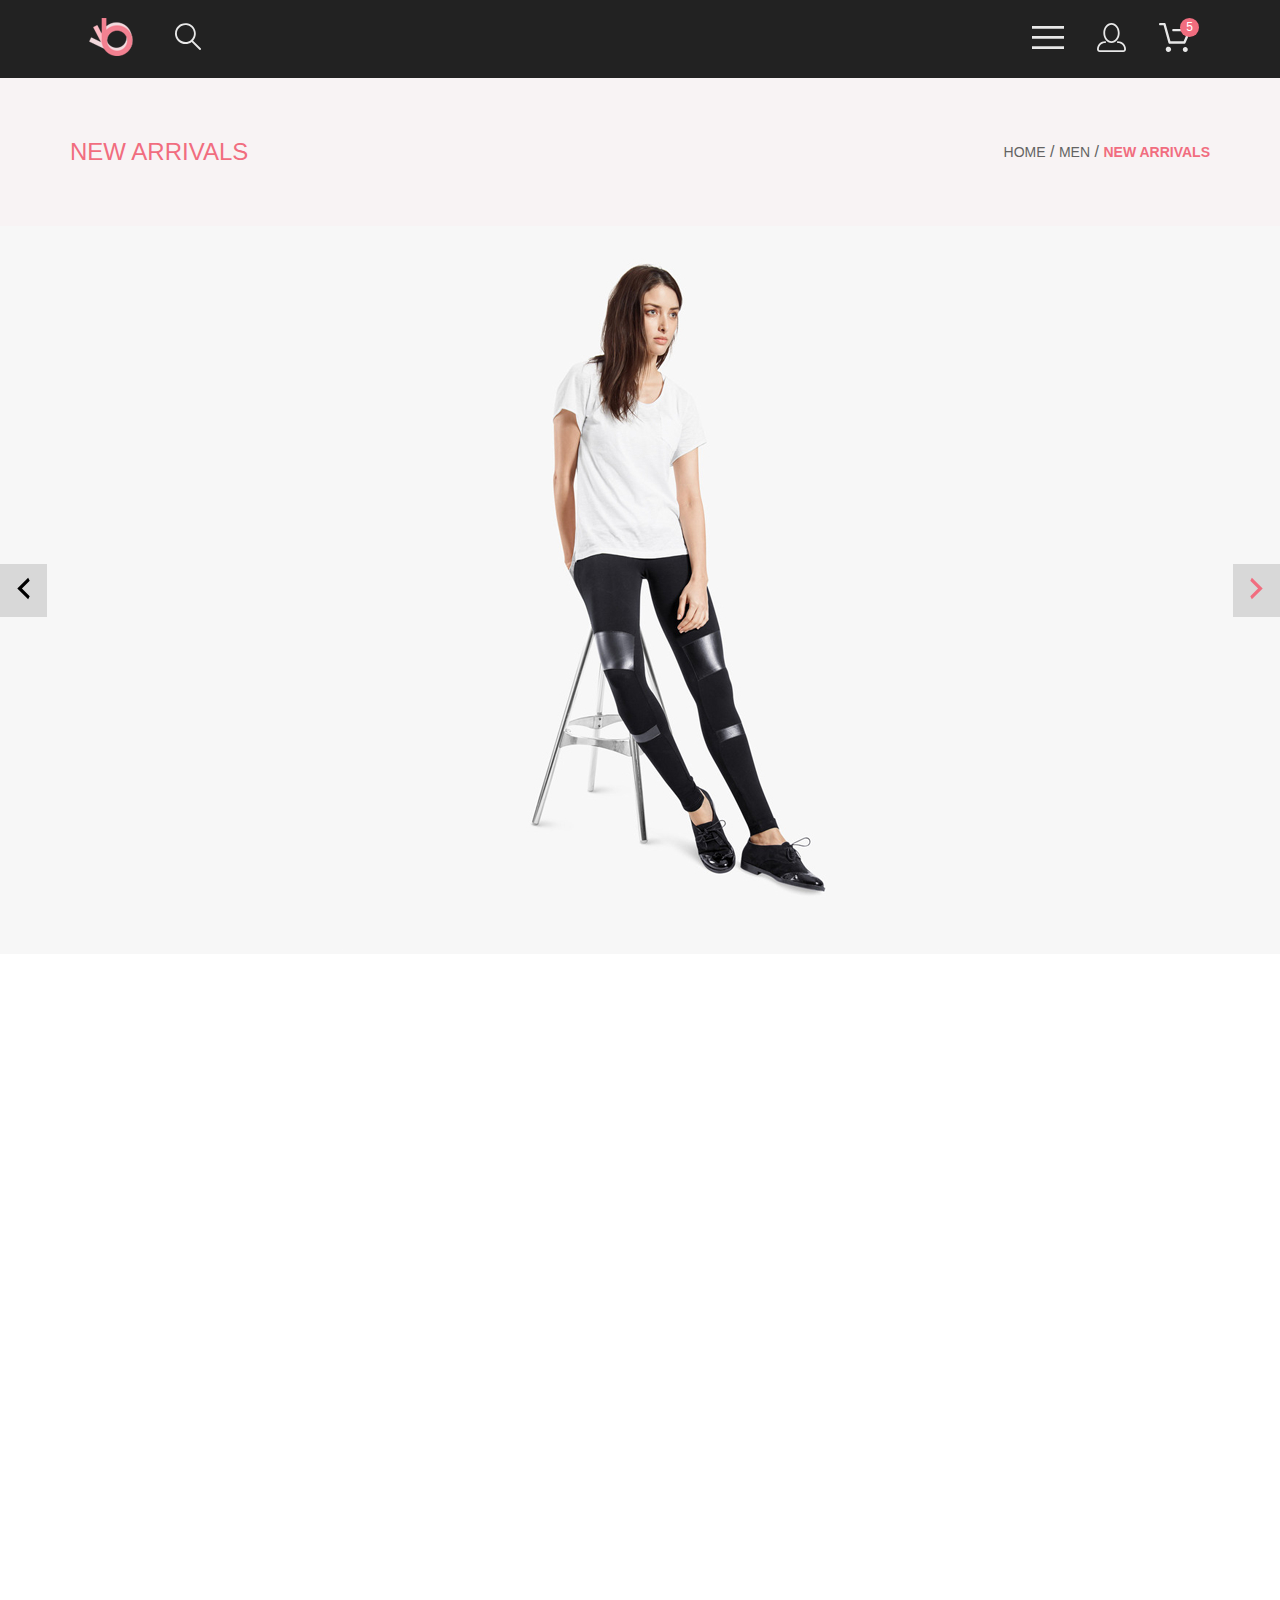
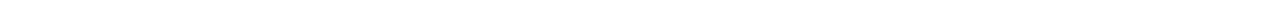
==== shop/product.html @ 3f3914ee "Add files via upload" ====
<!DOCTYPE html>
<html lang="en">
  <head>
    <meta charset="UTF-8" />
    <meta http-equiv="X-UA-Compatible" content="IE=edge" />
    <meta name="viewport" content="width=device-width, initial-scale=1.0" />
    <link rel="stylesheet" href="style.css" />
    <link
      rel="stylesheet"
      href="https://cdnjs.cloudflare.com/ajax/libs/font-awesome/5.15.2/css/all.min.css"
      integrity="sha512-HK5fgLBL+xu6dm/Ii3z4xhlSUyZgTT9tuc/hSrtw6uzJOvgRr2a9jyxxT1ely+B+xFAmJKVSTbpM/CuL7qxO8w=="
      crossorigin="anonymous"
    />
    <title>Product</title>
  </head>
  <body>
    <header class="header">
      <div class="container">
        <ul class="menu">
          <li class="item-1">
            <a href=""><img src="img/Group2.svg" alt="logo" /></a>
          </li>
          <li class="item-2">
            <a href=""><img src="img/Forma1.svg" alt="search" /></a>
          </li>
          <li class="item-3">
            <a href=""><img src="img/Forma1(1).svg" alt="#" /></a>
          </li>
          <li class="item-4">
            <a href=""><img src="img/Forma1(2).svg" alt="#" /></a>
          </li>
          <li class="item-5">
            <a href=""><img src="img/Forma1(3).svg" alt="#" /></a>
            <span>5</span>
          </li>
        </ul>
      </div>
    </header>

    <div class="newArrivals">
      <div class="container">
        <h1>NEW ARRIVALS</h1>
        <nav>
          <a href="">HOME</a>
          <span>/</span>
          <a href="">MEN</a>
          <span>/</span>
          <a href="">NEW ARRIVALS</a>
        </nav>
      </div>
    </div>
    <div class="productPagination">
      <div class="paginationButton">
        <img src="img/pagLeftBlack.svg" alt="#" />
      </div>
      <div><img src="img/productWomen.jpg" alt="#" /></div>
      <div class="paginationButton">
        <img src="img/pagRightPink.svg" alt="#" />
      </div>
    </div>
  </body>
</html>
---- shop/style.css ----
* {
  margin: 0;
  padding: 0;
}
.container {
  max-width: 1140px;
  margin: 0 auto;
}

@import url("https://fonts.googleapis.com/css2?family=Lato:ital,wght@0,400;0,700;1,900&display=swap");

body {
  font-family: Lato, sans-serif;
}

/* Меню навигации*/
.header {
  background: #222222;
}
.menu {
  list-style: none;
  display: flex;
  justify-content: space-between;
  align-items: center;
  padding: 18px 19px;
}
.item-1 {
  margin-right: 41px;
}
.item-3 {
  margin-left: auto;
  margin-right: 33px;
}
.item-4 {
  margin-right: 33px;
}
.item-5 {
  position: relative;
}
.item-5 span {
  display: inline-block;
  width: 19px;
  height: 19px;
  color: white;
  background: #f16d7f;
  border-radius: 50%;
  position: absolute;
  text-align: center;
  right: -8px;
  top: -5px;
  font-size: 12px;
  line-height: 19px;
}

/*Изображение и название*/
.brand {
  background: #f1e4e6;
  min-height: 363px;
  display: flex;
  align-items: center;
}
.logobrand {
  padding-left: 65px;
}
.logo {
  display: block;
  object-fit: cover;
  max-width: 100%;
  height: auto;
}
.man {
  display: block;
  object-fit: cover;
  max-width: 100%;
  height: auto;
}

/*Категории одежды*/
.category {
  display: flex;
  justify-content: space-between;
  margin-top: 65px;
  margin-bottom: 30px;
}
.category img {
  object-fit: cover;
  width: 100%;
}
.luxirous img {
  object-fit: cover;
  width: 100%;
  height: 100%;
}

.category > div {
  position: relative;
}
.category p {
  position: absolute;
  font-weight: 400;
  font-size: 16px;
  line-height: 19px;
  text-align: center;
  color: #ffffff;
  text-transform: uppercase;
  top: 90px;
  width: 100%;
}
.category span {
  color: #f16d7f;
  font-weight: 700;
  font-size: 24px;
  line-height: 29px;
}
.luxirous p {
  position: absolute;
  font-weight: 400;
  font-size: 16px;
  line-height: 19px;
  text-align: center;
  color: #ffffff;
  text-transform: uppercase;
  top: 60px;
  width: 100%;
  align-items: center;
}
.luxirous p span {
  color: #f16d7f;
  font-weight: 700;
  font-size: 24px;
  line-height: 29px;
}
.luxirous {
  position: relative;
  max-height: 180px;
  min-height: 111px;
}

.fetured {
  margin-bottom: 96px;
}
.feturedHeader {
  text-align: center;
  color: #222222;
}
.feturedTitle {
  text-align: center;
  color: #9f9f9f;
  font-size: 14px;
  margin-bottom: 48px;
}
.feturedItems {
  display: grid;
  grid-template-columns: repeat(3, 1fr);
  gap: 30px;
}
.feturedItem {
  background: #f8f8f8;
}
.feturedItems img {
  width: 100%;
  display: block;
}
.feturedName {
  color: #000000;
  font-size: 13px;

  padding-bottom: 12px;
}
.feturedText {
  font-weight: 300;
  font-size: 14px;
  color: #5d5d5d;
}
.feturedPrice {
  font-weight: 400;
  font-size: 16px;
  color: #f16d7f;
  padding-top: 18px;
}
.feturedData {
  padding: 23px 16px 20px;
}
.feturedImgWrap {
  position: relative;
}

.feturedItem:hover .feturedImgDark {
  display: flex;
}

.feturedImgDark {
  position: absolute;
  width: 100%;
  height: 100%;
  left: 0;
  top: 0;
  background: rgba(58, 56, 56, 0.86);
  display: none;
  justify-content: center;
  align-items: center;
}

.feturedImgDark button {
  background: none;
  border: 1px solid white;
  color: white;
  display: flex;
  align-items: center;
  padding: 10px 14px;
  font-size: 14px;
  font-family: inherit;
}

.feturedImgDark button img {
  width: 26px;
  height: 24px;
  margin-right: 11px;
}
.feturedBtn {
  border: 1px solid #f26376;
  margin-top: 48px;
  padding: 15px 40px;
  display: block;
  margin-left: auto;
  margin-right: auto;
  background: none;
  color: #f26376;
  font-family: inherit;
  font-size: 16px;
  line-height: 19px;
}
.feturedBtn:hover {
  color: #ffffff;
  background: #ff6a6a;
}

/*Адаптив*/

@media (max-width: 667px) {
  .item-4 {
    display: none;
  }
  .item-5 {
    display: none;
  }
  .item-3 {
    margin-right: 0px;
  }
  .man {
    display: none;
  }
  .category {
    flex-direction: column;
    row-gap: 32px;
    padding: 30px 16px;
  }
  .category div p {
    top: 100px;
  }
  .logobrand {
    justify-content: center;
    padding-left: 15px;
    padding-right: 15px;
  }
  .luxirous p {
    top: 30px;
  }
  .luxirous img {
    min-height: 111px;
  }
  .luxirous {
    margin-left: 16px;
    margin-right: 16px;
  }
  body .fetured .feturedItems {
    display: grid;
    grid-template-columns: 1fr;
    row-gap: 16px;
  }
  body .fetured {
    padding-left: 8px;
    padding-right: 8px;
  }
}

@media (max-width: 768px) {
  .category {
    margin-top: 20px;
    column-gap: 20px;
    padding-left: 16px;
    padding-right: 16px;
    margin-bottom: 20px;
  }
  .category p {
    top: 58px;
  }
  .logobrand {
    padding-left: 39px;
  }
  .luxirous {
    margin-left: 16px;
    margin-right: 16px;
  }
  .luxirous p {
    top: 30px;
  }
  .fetured {
    padding-left: 16px;
    padding-right: 16px;
  }
  .fetured .feturedItems {
    display: grid;
    grid-template-columns: 1fr 1fr;
    row-gap: 16px;
    column-gap: 16px;
  }
}

/*Footer*/
.footerInfo {
  background: #222224;
}
.footerItems {
  display: grid;
  grid-template-columns: repeat(3, 1fr);
  column-gap: 30px;
  padding-top: 100px;
  padding-bottom: 100px;
}
.itemName {
  font-size: 20px;
  color: #fbfbfb;
  padding-top: 28px;
  padding-bottom: 16px;
}
.itemText {
  font-size: 14px;
  color: #fbfbfb;
  max-width: 347px;
  display: block;
}
.footerItem {
  display: flex;
  flex-direction: column;
  text-align: center;
  align-items: center;
}

.subscribe {
  background: url(img/backfooter.jpg) no-repeat;
  background-size: cover;
}
.subscribe .container {
  display: flex;
  justify-content: space-between;
  max-height: 448px;
  padding-top: 87px;
  padding-bottom: 126px;
}
.subscribeLeft {
  display: flex;
  flex-direction: column;
  align-items: center;
  max-width: 360px;
  text-align: center;
}
.subscribeRight {
  display: flex;
  flex-direction: column;
  align-items: center;
}
.subscribeUserText {
  padding-top: 30px;
  font-size: 20px;
  color: #222224;
}
.subscribeTitle {
  font-weight: 700;
  font-size: 24px;
  color: #222224;
  max-width: 271px;
  text-align: center;
}
.subscribeText {
  font-size: 14px;
  color: #222224;
  max-width: 271px;
  text-align: center;
  padding-bottom: 32px;
}
.subscribeForm {
  height: 47px;
}

.subscribeForm input {
  height: inherit;
  background: #e1e1e1;
  border: none;
  padding: 6px 21px;
  box-sizing: border-box;
  border-top-left-radius: 30px;
  border-bottom-left-radius: 30px;
  float: left;
  width: 185px;
}

.subscribeForm input::-webkit-input-placeholder {
  color: #222224;
  font-family: inherit;
  opacity: 0.67;
}
.subscribeForm input::-moz-placeholder {
  color: #222224;
  font-family: inherit;
  opacity: 0.67;
}
.subscribeForm input:-ms-input-placeholder {
  color: #222224;
  font-family: inherit;
  opacity: 0.67;
}
.subscribeForm input:-moz-placeholder {
  color: #222224;
  font-family: inherit;
  opacity: 0.67;
}
.subscribeForm button {
  height: inherit;
  border: none;
  color: white;
  font-family: inherit;
  font-size: 14px;
  line-height: 17px;
  background: #f16d7f;
  border-top-right-radius: 28px;
  border-bottom-right-radius: 28px;
  padding: 0 17px;
}
.footer {
  background: #222224;
  padding-top: 30px;
  padding-bottom: 30px;
}

.footer .container {
  display: flex;
  align-items: center;
  justify-content: space-between;
}

.footerLeft {
  display: flex;
}

.footer a {
  color: black;
  background: white;
  width: 32px;
  height: 32px;
  display: flex;
  justify-content: center;
  align-items: center;
  text-decoration: none;
}

.footer a:hover {
  background: #f16d7f;
  color: white;
}

.footer a:not(:last-child) {
  margin-right: 7px;
}

.footerRight {
  color: white;
}
@media (max-width: 768px) {
  .footerItems {
    grid-template-columns: 1fr;
    padding-top: 48px;
    padding-bottom: 64px;
    row-gap: 48px;
  }
  .subscribe .container {
    flex-direction: column;
    align-items: center;
    row-gap: 48px;
    padding-top: 43px;
    padding-bottom: 140px;
  }
  .footer .container {
    padding-left: 32px;
    padding-right: 32px;
  }
}
@media (max-width: 375px) {
  .footerItems {
    padding-left: 14px;
    padding-right: 14px;
  }
  .footer .container {
    flex-direction: column-reverse;
    row-gap: 40px;
    padding-top: 43px;
    padding-bottom: 9px;
  }
}

/*Catalog*/

.newArrivals {
  background: #f8f3f4;
}
.newArrivals .container {
  display: flex;
  justify-content: space-between;
  padding-top: 59px;
  padding-bottom: 60px;
  align-items: center;
}
.newArrivals h1 {
  color: #f16d7f;
  font-size: 24px;
  font-weight: normal;
  line-height: 29px;
}
.newArrivals nav a {
  text-decoration: none;
  color: #636363;
  font-size: 14px;
  font-weight: 300;
  line-height: 17px;
}
.newArrivals nav span {
  color: #636363;
}
.newArrivals nav a:last-of-type {
  color: #f16d7f;
  font-weight: bold;
}
.filters .container {
  display: flex;
  padding-top: 52px;
  padding-bottom: 65px;
  color: #f16d7f;
  font-size: 14px;
  line-height: 17px;
  font-style: normal;
}
.filtersLeft {
  display: flex;
  align-items: center;
  margin-left: 16px;
}
.filtersRight {
  display: flex;
  margin-left: 304px;
}
.filtersRight img {
  padding-left: 10px;
  padding-right: 48px;
}
.filtersLeft img {
  padding-left: 11px;
}
.pagination {
  width: 283px;
  height: 43px;
  padding: 13px 15px;
  border: 1px solid #ebebeb;
  margin: 0 auto;
  box-sizing: border-box;
  display: flex;
  justify-content: space-between;
  margin-top: 48px;
}
.pagination a {
  text-decoration: none;
  color: #c4c4c4;
  font-size: 16px;
  font-weight: 300;
  border-radius: 3px;
}
.pagination a:hover {
  color: #ef5b70;
}

@media (max-width: 768px) {
  .newArrivals .container {
    padding-left: 16px;
    padding-right: 16px;
    row-gap: 32px;
  }
  .filtersRight {
    align-items: center;
    margin-left: 276px;
  }
  .filterTrending {
    display: flex;
    align-items: center;
  }
  .filterSize {
    display: flex;
    align-items: center;
  }
  .filterPrice {
    display: flex;
    align-items: center;
  }
  .filtersLeft img {
    width: 15px;
    height: 10px;
  }
  .filtersRight img {
    width: 10px;
    height: 5px;
  }
  .feturedItems > div:nth-child(3) {
    display: none;
  }
}
@media (max-width: 667px) {
  .newArrivals .container {
    flex-direction: column;
  }
  .filtersRight {
    margin-left: 61px;
  }
  .filtersLeft {
    margin-left: 8px;
  }
  .filtersLeft span {
    display: none;
  }
  .filtersLeft img {
    width: 37px;
    height: 25px;
  }
  .filters .container {
    font-size: 12px;
  }

  .filtersRight img {
    padding-left: 5px;
    padding-right: 10px;
  }
  .filtersPrice img {
    padding-right: 0px;
  }
}

/*Product*/
.productPagination {
  background: #f7f7f7;
  display: flex;
  align-items: center;
  justify-content: space-between;
  position: relative;
  margin-bottom: 665px;
}
.productPagination img {
  object-fit: cover;
  width: 100%;
  height: 100%;
}
.paginationButton {
  background: rgba(42, 42, 42, 0.15);
  padding: 13px 17px;
}
.addToCart {
  position: absolute;
  background: #ffffff;
  margin-bottom: 130px;
  border: 1px solid #eaeaea;
  text-align: center;
  align-items: center;
  top: 920px;
  margin-bottom: 128px;
  text-align: center;
  padding-bottom: 65px;
}
.productButton {
  border: 1px solid #ff6a6a;
  align-items: center;
  padding: 10px 14px;
  font-size: 14px;
  font-family: inherit;
  color: #f26376;
  display: flex;
  justify-content: space-between;
  margin: 0 auto;
  background-color: white;
}
.productButton img {
  padding-right: 23px;
}
.productDescription {
  padding-left: 293px;
  padding-right: 294px;
}
.productDescription h2 {
  font-size: 14px;
  line-height: 17px;
  color: #f16d7f;
  padding-top: 64px;
  padding-bottom: 12px;
  font-weight: 300;
}
.productDescription h1 {
  font-size: 18px;
  line-height: 22px;
  color: #4d4d4d;
  padding-top: 12px;
  padding-bottom: 64px;
  font-weight: 300;
}
.productText {
  font-size: 14px;
  line-height: 17px;
  color: #f16d7f;
  font-weight: 300;
}
.productPrice {
  font-size: 24px;
  line-height: 27px;
  color: #ef5b70;
  padding-top: 32px;
  padding-bottom: 65px;
  font-weight: 300;
}
.lineFirst {
  width: 63px;
  height: 3px;
  background-color: #ef5b70;
  margin: 0 auto;
}
.lineSecond {
  color: #eaeaea;
  max-width: 641px;
  margin: 0 auto;
}
.productFilters {
  display: flex;
  justify-content: center;
  color: #6f6e6e;
  padding-top: 65px;
  padding-bottom: 48px;
}
.filterChooseSize {
  padding-left: 23px;
  padding-right: 23px;
}

@media (max-width: 768px) {
  .addToCart {
    top: 930px;
  }
  .productDescription {
    padding-left: 106px;
    padding-right: 107px;
  }
}

@media (max-width: 667px) {
  .addToCart {
    top: 630px;
  }
  .lineSecond {
    max-width: 175px;
  }
  .productFilters {
    font-size: 10px;
  }
  .productDescription {
    padding-left: 24px;
    padding-right: 24px;
  }
}
@media (max-width: 375px) {
  .addToCart {
    top: 570px;
  }
}
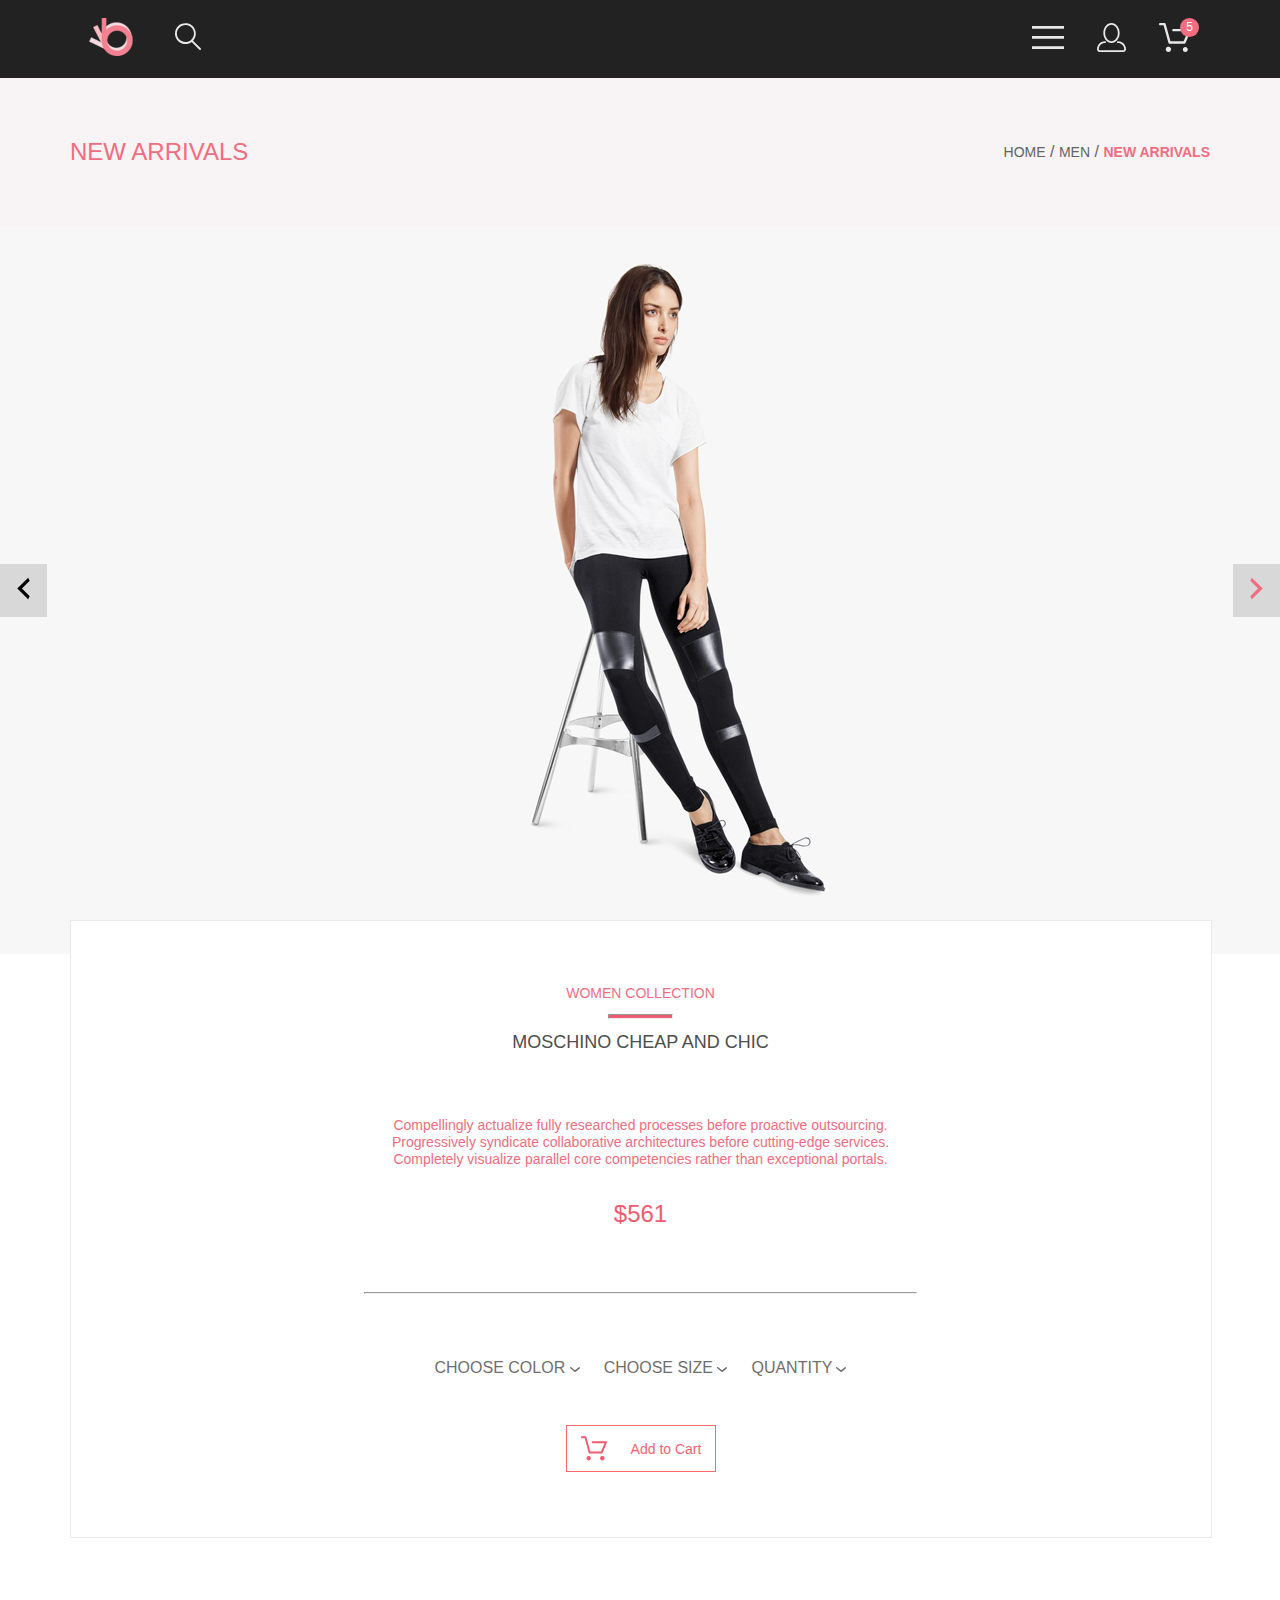
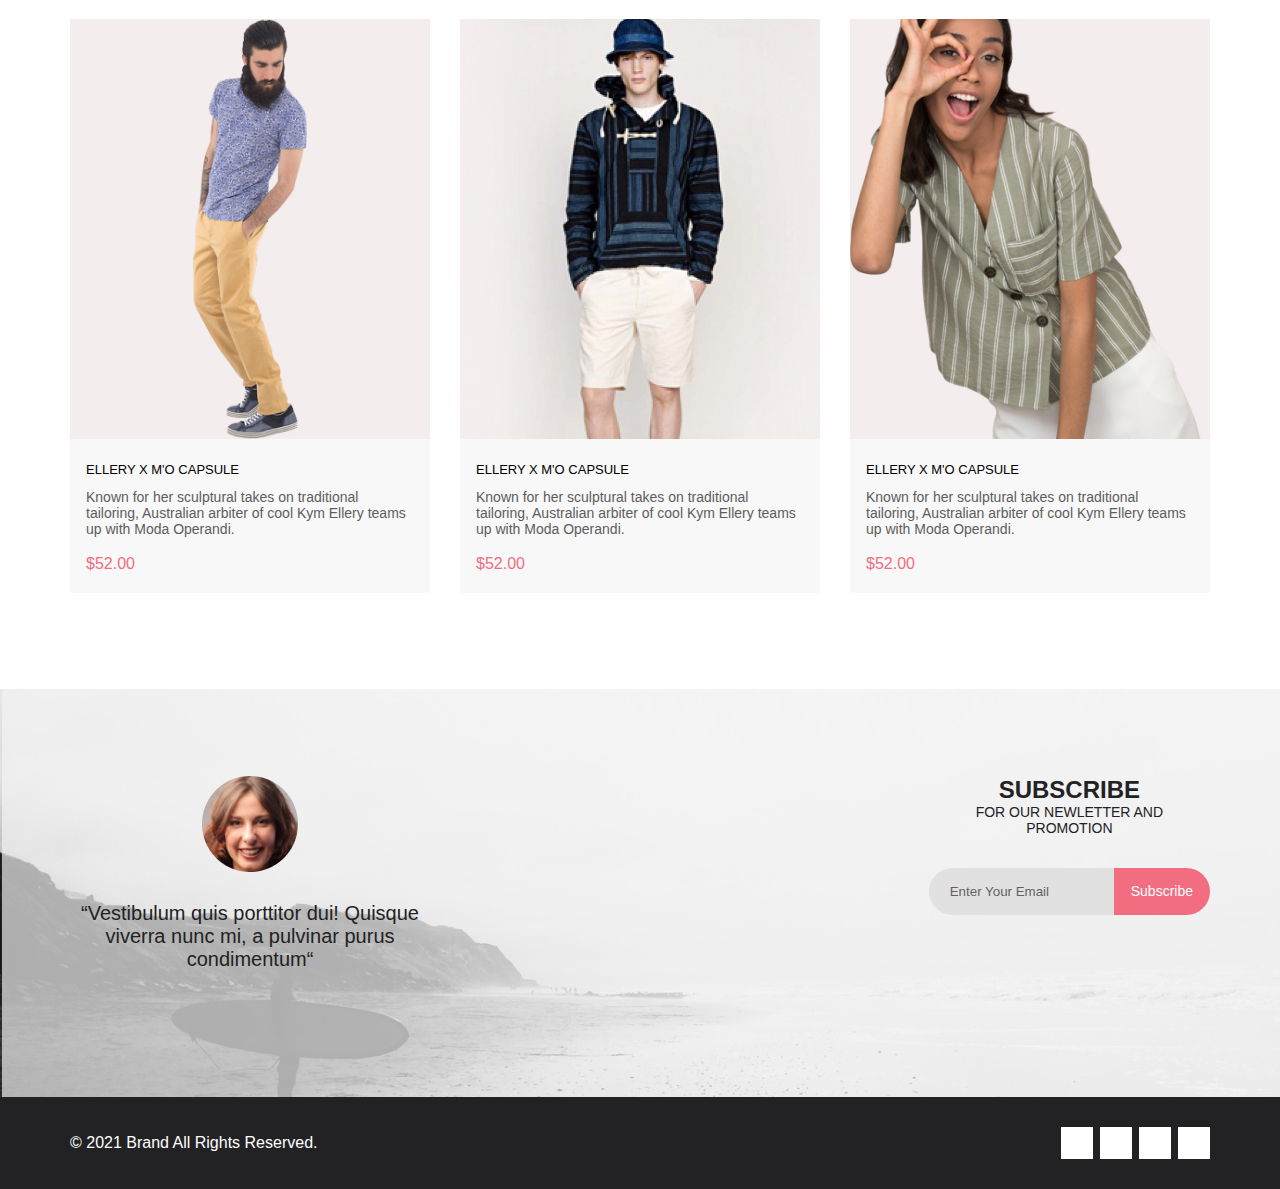
==== commit 5c16f538: "Add files via upload" ====
--- a/shop/product.html
+++ b/shop/product.html
@@ -50,13 +50,136 @@
       </div>
     </div>
     <div class="productPagination">
-      <div class="paginationButton">
-        <img src="img/pagLeftBlack.svg" alt="#" />
+      <div class="paginationButton"><img src="img/pagLeftBlack.svg" alt="#" /></div>
+      <div><img src="img/productWomen.jpg" alt="#" /></div>
+      <div class="paginationButton"><img src="img/pagRightPink.svg" alt="#" /></div>
+    </div>
+
+    <div class="container">
+        <div class="addToCart container">
+            <div class="productDescription">
+                <h2>WOMEN COLLECTION</h2>
+                <hr class="lineFirst">
+                <h1>MOSCHINO CHEAP AND CHIC</h1>
+                <div class="productText">Compellingly actualize fully researched processes before proactive outsourcing. 
+                    Progressively syndicate collaborative architectures before cutting-edge services. Completely visualize parallel core competencies rather than exceptional portals. </div>
+                <div class="productPrice">$561</div>
+                <hr class="lineSecond">
+            </div>
+            <div class="productParametres">
+                <div class="productFilters">
+                    <div class="filterChooseClor">
+                        CHOOSE COLOR
+                      <img src="img/filtersRight.svg" alt="#" />
+                    </div>
+                    <div class="filterChooseSize">
+                        CHOOSE SIZE 
+                      <img src="img/filtersRight.svg" alt="#" />
+                    </div>
+                    <div class="filterQuantity">
+                        QUANTITY
+                      <img src="img/filtersRight.svg" alt="#" />
+                    </div>
+                </div>
+                <button class="productButton"><img src="img/cartPink.svg" alt="" />Add to Cart</button>
+            </div>
+        </div>
+    </div>
+
+     <div class="fetured container">
+        <div class="feturedItems">
+          <div class="feturedItem">
+            <div class="feturedImgWrap">
+              <img src="img/Rectangle15copy(2).jpg" alt="#" />
+              <div class="feturedImgDark">
+                <button><img src="img/Cart.svg" alt="" />Add to Cart</button>
+              </div>
+            </div>
+  
+            <div class="feturedData">
+              <div class="feturedName">ELLERY X M'O CAPSULE</div>
+              <div class="feturedText">
+                Known for her sculptural takes on traditional tailoring,
+                Australian arbiter of cool Kym Ellery teams up with Moda Operandi.
+              </div>
+              <div class="feturedPrice">$52.00</div>
+            </div>
+          </div>
+          <div class="feturedItem">
+            <div class="feturedImgWrap">
+              <img src="img/Rectangle15copy(1).jpg" alt="#" />
+              <div class="feturedImgDark">
+                <button><img src="img/Cart.svg" alt="" />Add to Cart</button>
+              </div>
+            </div>
+  
+            <div class="feturedData">
+              <div class="feturedName">ELLERY X M'O CAPSULE</div>
+              <div class="feturedText">
+                Known for her sculptural takes on traditional tailoring,
+                Australian arbiter of cool Kym Ellery teams up with Moda Operandi.
+              </div>
+              <div class="feturedPrice">$52.00</div>
+            </div>
+          </div>
+          <div class="feturedItem">
+            <div class="feturedImgWrap">
+              <img src="img/Rectangle15copy(4).jpg" alt="#" />
+              <div class="feturedImgDark">
+                <button><img src="img/Cart.svg" alt="" />Add to Cart</button>
+              </div>
+            </div>
+  
+            <div class="feturedData">
+              <div class="feturedName">ELLERY X M'O CAPSULE</div>
+              <div class="feturedText">
+                Known for her sculptural takes on traditional tailoring,
+                Australian arbiter of cool Kym Ellery teams up with Moda Operandi.
+              </div>
+              <div class="feturedPrice">$52.00</div>
+            </div>
+          </div>
+        </div>
+    </div>
+    <div class="subscribe">
+        <div class="container">
+          <div class="subscribeLeft">
+            <img src="img/user.png" alt="#" />
+            <div class="subscribeUserText">
+              “Vestibulum quis porttitor dui! Quisque viverra nunc mi, a pulvinar
+              purus condimentum“
+            </div>
+          </div>
+  
+          <div class="subscribeRight">
+            <div class="subscribeTitle">SUBSCRIBE</div>
+            <div class="subscribeText">FOR OUR NEWLETTER AND PROMOTION</div>
+            <form action="" class="subscribeForm">
+              <input type="text" placeholder="Enter Your Email" />
+              <button>Subscribe</button>
+            </form>
+          </div>
+        </div>
       </div>
-      <div><img src="img/productWomen.jpg" alt="#" /></div>
-      <div class="paginationButton">
-        <img src="img/pagRightPink.svg" alt="#" />
+  
+      <div class="footer">
+        <div class="container">
+          <div class="footerRight">&copy; 2021 Brand All Rights Reserved.</div>
+          <div class="footerLeft">
+            <a href="#">
+              <i class="fab fa-facebook-f"></i>
+            </a>
+            <a href="#">
+              <i class="fab fa-instagram"></i>
+            </a>
+            <a href="#">
+              <i class="fab fa-pinterest-p"></i>
+            </a>
+            <a href="#">
+              <i class="fab fa-twitter"></i>
+            </a>
+          </div>
+        </div>
       </div>
-    </div>
   </body>
 </html>
